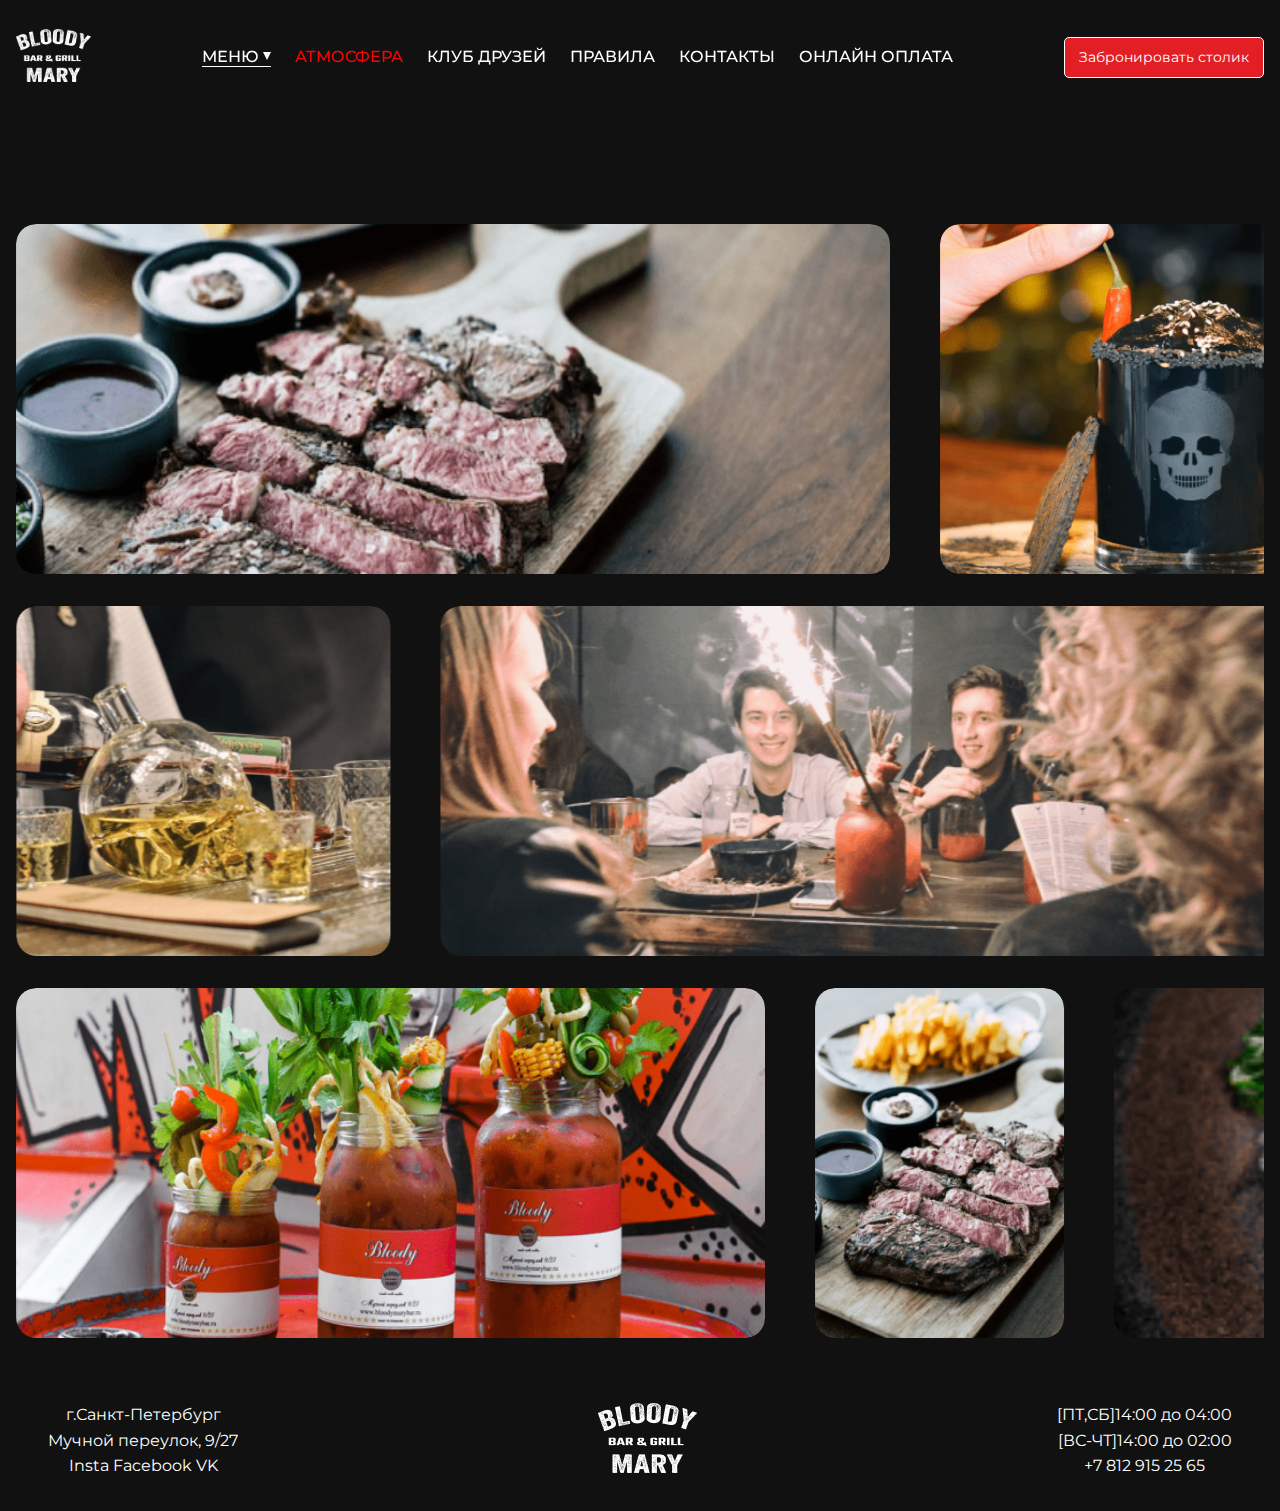
==== atmosphere-page.html @ 05c446da "WIP: Atmosphere-page & Menu-bar-page" ====
<!DOCTYPE html>
<html lang="ru">

<head>
  <meta charset="UTF-8">
  <meta http-equiv="X-UA-Compatible" content="IE=edge">
  <meta name="viewport" content="width=device-width, initial-scale=1.0">
  <link rel="stylesheet" href="https://cdn.jsdelivr.net/npm/swiper@8/swiper-bundle.min.css" />
  <link rel="stylesheet" href="css/style.css">
  <title>Bloody Mary</title>
</head>

<body>
  <div class="wrapper">
    <header class="header">
      <div class="container">
        <div class="header__logo">
          <a href="main-page.html">
            <img src="images/logo.png" alt="logo">
          </a>
        </div>
        <nav class="header__nav nav">
          <ul class="nav__list">
            <li class="nav__item nav-menu">
              <span class="nav-menu__dropdown">Меню</span>
              <ul class="nav-menu__list">
                <li class="nav__item"><a href="menu-bar-page.html" class="nav__link">Бар</a></li>
                <li class="nav__item"><a href="menu-kitchen-page.html" class="nav__link">Кухня</a></li>
              </ul>
            </li>
            <li class="nav__item active"><a href="atmosphere-page.html" class="nav__link">Атмосфера</a></li>
            <li class="nav__item"><a href="" class="nav__link">Клуб друзей</a></li>
            <li class="nav__item"><a href="rules-page.html" class="nav__link">Правила</a></li>
            <li class="nav__item"><a href="contacts-page.html" class="nav__link">Контакты</a></li>
            <li class="nav__item"><a href="" class="nav__link">Онлайн оплата</a></li>
          </ul>
        </nav>
        <a href="" class="btn-book">Забронировать столик</a>
        <div class="header__burger">
          <span></span>
        </div>
      </div>
    </header>

    <main class="main atmosphere-page noselect">
      <section class="atmosphere">
        <div class="swiper mySwiper swiper-gallery">
          <div class="swiper-wrapper">
            <div class="swiper-slide">
              <div class="atmosphere-slide-wrapper">
                <img src="images/gallery-meet.png" alt="meet">
              </div>

            </div>
            <div class="swiper-slide">
              <div class="atmosphere-slide-wrapper">
                <img src="images/2.png" alt="2">
              </div>
            </div>
          </div>
        </div>
        <div class="swiper mySwiper swiper-gallery">
          <div class="swiper-wrapper">
            <div class="swiper-slide">
              <div class="atmosphere-slide-wrapper">
                <img src="images/3.png" alt="3">
              </div>

            </div>
            <div class="swiper-slide">
              <div class="atmosphere-slide-wrapper">
                <img src="images/4.png" alt="4">
              </div>

            </div>
            <div class="swiper-slide">
              <div class="atmosphere-slide-wrapper">
                <img src="images/5.png" alt="5">
              </div>

            </div>
          </div>
        </div>
        <div class="swiper mySwiper swiper-gallery">
          <div class="swiper-wrapper">
            <div class="swiper-slide">
              <div class="atmosphere-slide-wrapper">
                <img src="images/6.png" alt="6">
              </div>

            </div>
            <div class="swiper-slide">
              <div class="atmosphere-slide-wrapper">
                <img src="images/7.png" alt="7">
              </div>

            </div>
            <div class="swiper-slide">
              <div class="atmosphere-slide-wrapper">
                <img src="images/8.png" alt="8">
              </div>
            </div>
          </div>
        </div>
      </section>
    </main>

    <footer class="footer">
      <div class="container">
        <ul class="footer__links">
          <li>г.Санкт-Петербург</li>
          <li>Мучной переулок, 9/27</li>
          <li>
            <a href="">Insta</a>
            <a href="">Facebook</a>
            <a href="">VK</a>
          </li>
        </ul>

        <div class="footer__logo">
          <a href="main-page.html">
            <img src="images/logo.png" alt="logo">
          </a>
        </div>

        <div class="footer__contacts">
          <p>[ПТ,СБ]14:00 до 04:00</p>
          <p>[ВС-ЧТ]14:00 до 02:00</p>
          <p><a href="tel:+7 812 915 25 65">+7 812 915 25 65</a></p>
        </div>
      </div>
    </footer>
  </div>

  <script src="https://cdn.jsdelivr.net/npm/swiper@8/swiper-bundle.min.js"></script>
  <script src="js/slider.js"></script>
  <script src="js/main.js"></script>
</body>

</html>
---- css/style.css ----
@import url("https://fonts.googleapis.com/css2?family=Montserrat:wght@400;500;700&display=swap");
.header {
  color: #FFFFFF;
  padding: 1.8rem 0;
  position: fixed;
  width: 100%;
  top: 0;
  left: 0;
  z-index: 2;
}
.header .container {
  display: flex;
  justify-content: space-between;
  align-items: center;
  gap: 1rem;
}

.header__logo,
.btn-book,
.header__burger {
  position: relative;
  z-index: 2;
}

.nav {
  position: fixed;
  left: 0;
  top: 0;
  display: none;
  justify-content: center;
  align-items: center;
  width: 100%;
  height: 100%;
  background-color: #111111;
  z-index: 1;
  text-transform: uppercase;
}
.nav .nav__list li {
  margin: 0.7rem 0;
}
.nav .nav__item.active {
  color: #FF0303;
}

.nav.active {
  display: flex;
}

.nav-menu {
  position: relative;
}
.nav-menu .nav-menu__dropdown {
  padding: 0px 12px 2px 0;
  position: relative;
  cursor: pointer;
}
.nav-menu .nav-menu__dropdown .nav-menu__list {
  width: 100%;
  height: 0;
  overflow: hidden;
  transition: height 0.2s ease;
}
.nav-menu .nav-menu__dropdown .nav-menu__list.active {
  height: auto;
  transition: height 0.2s ease;
}
.nav-menu .nav-menu__dropdown::after {
  content: "";
  position: absolute;
  top: 5px;
  right: 0;
  display: block;
  height: 6px;
  border-left: 4px solid transparent;
  border-right: 4px solid transparent;
  border-top: 8px solid #FFFFFF;
}
.nav-menu .nav-menu__dropdown.active {
  color: #FF0303;
}
.nav-menu .nav-menu__dropdown.active::after {
  transform: rotateX(-180deg);
  top: 0;
}

.header__burger {
  min-width: 38px;
  height: 30px;
  cursor: pointer;
  transition: all 0.1s ease;
  position: relative;
}
.header__burger::before, .header__burger::after, .header__burger span {
  position: absolute;
  background-color: #FFFFFF;
  border-radius: 5px;
  height: 6px;
}
.header__burger::before, .header__burger::after {
  content: "";
  left: 6px;
  width: 27px;
}
.header__burger::before {
  top: 0;
}
.header__burger::after {
  bottom: 0;
}
.header__burger span {
  width: 100%;
  left: 0;
  top: 12px;
}
.header__burger:hover::before, .header__burger:hover::after, .header__burger:hover span {
  transition: all 0.1s ease;
  background-color: #E31E24;
}

.header__logo img {
  max-width: 54px;
}

.btn-book {
  min-width: 200px;
  height: 41px;
  display: flex;
  align-items: center;
  justify-content: center;
  background-color: #E31E24;
  font-size: 14px;
  border-radius: 5px;
  border: 1px solid #FFFFFF;
}

.nav-menu {
  position: relative;
}
.nav-menu .nav-menu__list {
  left: 0;
  height: 0;
  top: 1.5rem;
  transition: all 0.1s ease;
  padding: 0 5px;
  overflow: hidden;
  visibility: hidden;
}
.nav-menu .nav-menu__list.active {
  height: 70px;
  padding: 5px;
  visibility: visible;
  transition: all 0.1s ease;
}

.header.active {
  background-color: rgba(17, 17, 17, 0.9);
  box-shadow: 1px 1px 5px #FF0303;
  transition: background-color 0.1s ease;
}

@media (min-width: 780px) {
  .header .btn-book {
    margin-left: auto;
  }
}
@media (min-width: 1024px) {
  .nav {
    position: static;
    font-weight: 500;
    background-color: transparent;
    display: flex;
  }
  .nav .nav__list {
    display: flex;
    gap: 0.7rem;
  }
  .header__burger {
    display: none;
  }
  .header__logo img {
    max-width: 99px;
  }
  .nav-menu {
    position: relative;
    border-bottom: 1px solid #FFFFFF;
  }
  .nav-menu .nav-menu__list {
    position: absolute;
    left: 0;
    height: 0;
    top: 1.5rem;
    background: rgba(17, 17, 17, 0.8);
    transition: all 0.1s ease;
    padding: 5px;
    overflow: hidden;
    visibility: hidden;
  }
  .nav-menu .nav-menu__list.active {
    height: 70px;
    visibility: visible;
    transition: all 0.1s ease;
  }
}
@media (min-width: 1120px) {
  .nav .nav__list {
    display: flex;
    gap: 1.5rem;
  }
}
.footer {
  color: #FFFFFF;
  padding: 2rem;
}
.footer a:hover {
  color: #FF0303;
}
.footer .container {
  display: flex;
  justify-content: center;
  align-items: center;
  flex-direction: column;
  gap: 2.5rem;
}
.footer .footer__links, .footer .footer__contacts {
  text-align: center;
  line-height: 1.6rem;
}
.footer .footer__links img {
  max-width: 24px;
}

@media (min-width: 780px) {
  .footer .container {
    justify-content: space-between;
    flex-direction: row;
  }
}
.main-page {
  display: flex;
  flex-direction: column;
  width: 100%;
  height: 100%;
}
.main-page .cards {
  position: relative;
  top: -40px;
}
.main-page .cards .container {
  display: flex;
  flex-direction: column;
  gap: 1.5rem;
}
.main-page .cards .card-figure {
  overflow: hidden;
  position: relative;
  padding: 0;
  margin: 0;
  max-width: 500px;
  max-height: 330px;
  border-radius: 30px;
  width: 100%;
}
.main-page .cards .card-figure .card-figcaption {
  position: absolute;
  bottom: 14px;
  right: 30px;
  color: #FFFFFF;
  font-size: 1.5rem;
  text-transform: uppercase;
  font-weight: 500;
}
.main-page .cards .card-figure .card-figcaption p {
  padding: 0 10px;
  text-align: center;
}
.main-page .cards .card-figure .card-figcaption p:first-child {
  border-bottom: 2px solid #FFFFFF;
}
.main-page .cards .card-figure .card-figcaption p:last-child {
  transform: rotate(-180deg);
}
.main-page .container {
  display: flex;
  align-items: center;
  justify-content: center;
}

.main__preview {
  min-height: 450px;
  width: 100%;
  max-height: 770px;
  display: flex;
  align-items: center;
  position: relative;
  padding-top: 6.25rem;
  background: url(../images/preview-mobile.png) center center no-repeat;
  background-size: cover;
  -o-object-fit: cover;
     object-fit: cover;
}
.main__preview::after {
  content: "";
  position: absolute;
  top: 0;
  left: 0;
  width: inherit;
  height: 100%;
  z-index: 0;
  background-color: rgba(17, 17, 17, 0.4);
}

.main-page-title {
  position: relative;
  max-width: 1000px;
  z-index: 1;
}

.swiper {
  display: none;
}

@media (min-width: 780px) {
  .main__preview {
    min-height: 772px;
    background: url(../images/preview.png) center center no-repeat;
    background-size: cover;
    -o-object-fit: cover;
       object-fit: cover;
  }
  .main-page .cards {
    position: relative;
    top: -40px;
  }
  .main-page .cards .container {
    display: none;
  }
  .swiper {
    width: 100%;
    height: 100%;
    max-height: 518px;
    margin-bottom: 40px;
    display: block;
  }
  .swiper-slide,
  .slide-item-wrapper {
    overflow: hidden;
    border-radius: 20px;
  }
  .swiper-slide a {
    display: block;
    height: inherit;
  }
  .swiper-menu .swiper-slide {
    height: 518px;
    position: relative;
    width: 80%;
  }
  .swiper-menu .swiper-slide img {
    -o-object-fit: cover;
       object-fit: cover;
    height: 518px;
    scale: 1.1;
  }
  .swiper-menu .swiper-slide__title {
    text-align: center;
    position: absolute;
    font-size: 2rem;
    color: #FFFFFF;
    bottom: 40px;
    right: 40px;
    text-align: center;
    line-height: 2rem;
  }
  .swiper-menu .swiper-slide__title p {
    padding: 5px 10px;
  }
  .swiper-menu .swiper-slide__title p:first-child {
    border-bottom: 2px solid #FFFFFF;
  }
  .swiper-menu .swiper-slide__title p:last-child {
    transform: rotate(-180deg);
    bottom: 40px;
    right: 40px;
  }
  .swiper-gallery .swiper-slide {
    height: 350px;
  }
  .swiper-gallery .swiper-slide img {
    height: 350px;
    -o-object-fit: cover;
       object-fit: cover;
  }
  .swiper-gallery .swiper-slide:nth-child(odd) {
    width: 40%;
  }
  .swiper-gallery .swiper-slide:nth-child(even) {
    width: 20%;
  }
}
@media (min-width: 1024px) {
  .swiper-menu .swiper-slide:nth-child(odd) {
    width: 50%;
  }
  .swiper-menu .swiper-slide:nth-child(even) {
    width: 30%;
  }
}
.rules-page {
  color: #FFFFFF;
  max-width: 1920px;
  margin: 6.25rem auto 1.5rem;
}
.rules-page .into-title {
  font-size: 1.5rem;
  line-height: 2rem;
}
.rules-page .into-subtitle {
  font-size: 1.2rem;
}

.rules-into__main {
  margin-left: 0;
  line-height: 1.2rem;
  padding: 2rem 1rem;
}

@media (min-width: 780px) {
  .rules-page {
    background: url(../images/ketchup.png) no-repeat;
    background-size: contain;
    background-position-x: left;
    background-position-y: bottom;
    margin: 8.25rem auto;
  }
  .rules-page .into-title {
    font-size: 2rem;
    line-height: 2.5rem;
  }
  .rules-page .into-subtitle {
    font-size: 1.5rem;
  }
  .rules-into__main {
    background-color: rgba(0, 0, 0, 0.4);
    padding: 3.62rem 2.5rem;
    margin: 2.5rem;
  }
}
@media (min-width: 1440px) {
  .rules-into__main {
    margin-left: 23rem;
    line-height: 1.75rem;
    padding: 3.62rem 2.5rem;
    background-color: transparent;
  }
  .rules-into__main {
    line-height: 1.75rem;
    padding: 3.62rem 0 0 2.5rem;
  }
}
.contacts-page {
  color: #FFFFFF;
}
.contacts-page p {
  line-height: 1.7rem;
}
.contacts-page .container {
  display: flex;
  flex-direction: column;
  align-items: center;
  justify-content: center;
  padding: 10rem 0 4.25rem;
}
.contacts-page a, .contacts-page .contacts__company {
  color: #E31E24;
}
.contacts-page .map {
  margin-bottom: 2rem;
}

.kitchen-menu .catalog-filter {
  padding-top: 3rem;
  padding-bottom: 6px;
}
.kitchen-menu .cards {
  display: flex;
  align-items: center;
  justify-content: center;
  flex-wrap: wrap;
  gap: 4rem;
  padding: 72px 15px 40px 30px;
}
.kitchen-menu .cards .cards__item {
  background-color: #FFFFFF;
  border-radius: 5px;
  display: grid;
  grid-template-columns: auto 1fr;
  grid-auto-rows: 1fr auto;
  grid-template-areas: "img cont" "pr pr";
  max-width: 584px;
  min-width: 300px;
}
.kitchen-menu .cards .cards__item .cards__item-title {
  font-size: 1.5rem;
  margin-bottom: 2.5rem;
}
.kitchen-menu .cards .cards__item .cards__item-image {
  grid-area: img;
  overflow: hidden;
  border-radius: 10px;
  position: relative;
  left: -1.5rem;
  top: -1.5rem;
  max-height: 312px;
}
.kitchen-menu .cards .cards__item .cards__item-image img {
  -o-object-fit: cover;
     object-fit: cover;
  height: 100%;
  width: 100%;
}
.kitchen-menu .cards .cards__item .cards__item-content {
  grid-area: cont;
  padding: 1.5rem 1.5rem 1.5rem 0;
  line-height: 26px;
}
.kitchen-menu .cards .cards__item .cards__item-price {
  grid-area: pr;
  text-align: right;
  font-weight: bold;
  font-size: 2rem;
  padding: 0 21px 21px 0;
}

.menu-bar-page .main__preview {
  background: url(../images/bar-preview.png) center center no-repeat;
  background-size: cover;
  -o-object-fit: cover;
     object-fit: cover;
}

.bar-cards {
  color: #FFFFFF;
  display: flex;
  justify-content: center;
  flex-wrap: wrap;
}
.bar-cards .bar__col {
  margin: 1rem 0;
}

.bar-cards__item {
  max-width: 480px;
  padding: 0.75rem 2rem;
}
.bar-cards__item p {
  line-height: 20px;
}
.bar-cards__item img {
  max-width: 3.5rem;
}

.bar-cards__item-header {
  display: flex;
  gap: 0.5rem;
  padding: 10px 0;
}
.bar-cards__item-header .bar-cards__item-title {
  font-size: 1.1rem;
  color: #FF0303;
  white-space: nowrap;
  text-transform: uppercase;
}
.bar-cards__item-header .bar-cards__item-price {
  flex: 1;
  text-align: end;
}
.bar-cards__item-header .bar-cards__item-size {
  font-size: 0.5rem;
}

.definition {
  background-color: #FFFFFF;
  padding: 12px 0;
}
.definition .container {
  display: flex;
  flex-direction: column;
  justify-content: center;
  align-items: center;
  gap: 1.5rem;
  max-width: 1440px;
}
.definition .container .definition__col {
  flex: 1;
  max-width: 480px;
}
.definition .container .definition__col:nth-child(1) .definition__bottom {
  margin-bottom: auto;
}
.definition .container .definition__col:nth-child(1), .definition .container .definition__col:nth-child(3) {
  padding: 12px;
  text-align: center;
}
.definition .container .definition__col:nth-child(1) .definition__bottom, .definition .container .definition__col:nth-child(3) .definition__bottom {
  padding-top: 12px;
  line-height: 24px;
}
.definition .container .definition__col:nth-child(2) {
  background-color: #E31E24;
  border-radius: 5px;
  padding: 1.1rem;
  line-height: 20px;
}
.definition .container .definition__col:nth-child(2) .definition__top {
  color: #FFFFFF;
  font-weight: 700;
  line-height: 22px;
}
.definition .container .definition__col:nth-child(2) .definition__bottom {
  background-color: #FFFFFF;
  border-radius: 5px;
  padding: 1rem;
}
.definition .container .definition__col .definition__top {
  text-align: center;
}
.definition .container .definition__col .definition__bottom {
  margin-top: 1rem;
}
.definition img {
  width: 180px;
}

@media (min-width: 780px) {
  .bar-cards {
    color: #FFFFFF;
    display: flex;
    justify-content: center;
    flex-wrap: wrap;
  }
  .bar-cards .bar__col {
    margin: 2.6rem 0;
  }
  .bar-cards .bar__col:nth-child(1) {
    border-right: 1px solid #FFFFFF;
    border-left: 1px solid #FFFFFF;
  }
  .bar-cards .bar__col:nth-child(2) {
    border-right: 1px solid #FFFFFF;
    border-left: 1px solid #FFFFFF;
  }
  .bar-cards .bar__col:nth-child(3) {
    border-left: 1px solid #FFFFFF;
    border-right: 1px solid #FFFFFF;
  }
  .bar-cards__item {
    padding: 0.75rem 2rem;
    max-width: 440px;
  }
  .bar-cards__item-header {
    display: flex;
    gap: 3rem;
    padding: 10px 0;
  }
  .definition {
    background-color: #FFFFFF;
    padding: 12px 0;
  }
  .definition .container {
    flex-direction: row;
    gap: 2rem;
  }
  .definition .container img {
    width: 200px;
  }
}
@media (min-width: 1354px) {
  .bar-cards {
    color: #FFFFFF;
    display: flex;
    justify-content: center;
    flex-wrap: wrap;
  }
  .bar-cards .bar__col {
    margin: 2.6rem 0 4.125rem;
  }
  .bar-cards .bar__col:nth-child(1) {
    border-right: 1px solid #FFFFFF;
    border-left: none;
  }
  .bar-cards .bar__col:nth-child(2) {
    border-right: none;
    border-left: none;
  }
  .bar-cards .bar__col:nth-child(3) {
    border-left: 1px solid #FFFFFF;
    border-right: none;
  }
  .bar-cards__item {
    padding: 0.75rem 2rem;
  }
  .definition .container {
    gap: 4.75rem;
  }
}
.atmosphere-page {
  margin-top: 12rem;
}

.atmosphere {
  padding: 0 1rem;
}
.atmosphere .atmosphere-slide-wrapper {
  border-radius: 20px;
  max-height: 350px;
  overflow: hidden;
}
.atmosphere img {
  -o-object-position: 50% 50%;
     object-position: 50% 50%;
  -o-object-fit: cover;
     object-fit: cover;
  scale: 1.1;
  min-height: 350px;
}
.atmosphere .swiper-gallery {
  display: block;
  margin: 2rem 0;
}
.atmosphere .swiper-gallery .swiper-slide:nth-child(even) {
  width: 100%;
}
.atmosphere .swiper-gallery .swiper-slide:nth-child(odd) {
  width: 100%;
}

@media (min-width: 780px) {
  .atmosphere .swiper-gallery {
    display: block;
    max-height: 450px;
    margin: 2rem 0;
  }
  .atmosphere .swiper-gallery:nth-child(1) .swiper-slide:nth-child(even) {
    width: 30%;
  }
  .atmosphere .swiper-gallery:nth-child(1) .swiper-slide:nth-child(odd) {
    width: 70%;
  }
  .atmosphere .swiper-gallery:nth-child(2) .swiper-slide:nth-child(even) {
    width: 30%;
  }
  .atmosphere .swiper-gallery:nth-child(2) .swiper-slide:nth-child(odd) {
    width: 70%;
  }
  .atmosphere .swiper-gallery:nth-child(3) .swiper-slide:nth-child(even) {
    width: 60%;
  }
  .atmosphere .swiper-gallery:nth-child(3) .swiper-slide:nth-child(odd) {
    width: 20%;
  }
}
* {
  box-sizing: border-box;
  padding: 0;
  margin: 0;
}

html {
  height: 100%;
}

body {
  font-family: "Montserrat", sans-serif;
  background-color: #111111;
  width: 100%;
  height: 100%;
}

a {
  color: inherit;
  text-decoration: none;
}

ul {
  list-style-type: none;
}

img {
  width: 100%;
  height: auto;
}

fieldset {
  border: none;
}

.visually-hidden {
  visibility: hidden;
  width: 0;
}

.container {
  max-width: 1440px;
  width: 100%;
  margin: 0 auto;
  padding: 0 1rem;
}

.progress-list {
  display: inline-flex;
  border-bottom: 1px solid #FFFFFF;
  padding: 1rem 0;
  -moz-column-gap: 2rem;
       column-gap: 2rem;
  margin: 1.2rem 0;
}
.progress-list .progress-item {
  width: 54px;
  height: 54px;
  border-radius: 50%;
  display: flex;
  align-items: center;
  justify-content: center;
  background-color: #FFFFFF;
  color: #111111;
  font-weight: 700;
  font-size: 1.3rem;
}
.progress-list .progress-item.active {
  background-color: #FF0303;
  color: #FFFFFF;
}

.wrapper {
  max-width: 1920px;
  margin: 0 auto;
  display: grid;
  grid-template-rows: 1fr auto;
  height: 100%;
}

.map {
  width: 100%;
  height: 229px;
  overflow: hidden;
}

.map-wrapper {
  width: 100%;
  height: 229px;
}

.leaflet-popup-close-button,
.leaflet-control-attribution,
.leaflet-control {
  display: none;
}

.noselect {
  -webkit-touch-callout: none;
  -webkit-user-select: none;
  -moz-user-select: none;
  user-select: none;
}

.page-title {
  position: relative;
  z-index: 1;
  color: #FFFFFF;
  text-align: center;
  text-transform: uppercase;
}
.page-title .title, .page-title .subtitle {
  font-size: calc(70px + 56 * (100vw - 375px) / 1545);
}
.page-title .title {
  display: inline-block;
  border-bottom: 4px solid #FFFFFF;
}
.page-title .subtitle {
  transform: rotate(180deg);
}

.catalog-filter {
  color: #FFFFFF;
  font-weight: 700;
  font-size: 0.7rem;
  line-height: 1.8rem;
  border-bottom: 1px solid white;
  text-transform: uppercase;
}
.catalog-filter .catalog-filter__block {
  display: flex;
  flex-wrap: wrap;
  gap: 20px;
  padding: 9px 0;
  align-items: center;
  min-height: 30px;
}
.catalog-filter .catalog-filter__block-item label {
  cursor: pointer;
}
.catalog-filter input[type=radio]:checked + label {
  color: #FF0303;
  font-size: 1rem;
}

@media (min-width: 780px) {
  .progress-list {
    display: inline-flex;
    border-bottom: 1px solid #FFFFFF;
    padding: 1rem 0;
    -moz-column-gap: 3rem;
         column-gap: 3rem;
    margin: 2rem 0;
  }
  .progress-list .progress-item {
    width: 74px;
    height: 74px;
    font-size: 2rem;
  }
  .map {
    width: 100%;
    height: 420px;
  }
  .map-wrapper {
    width: 100%;
    height: 420px;
  }
  .catalog-filter {
    margin: 0 5rem;
    font-size: 1rem;
  }
  .catalog-filter .catalog-filter__block {
    gap: 24px;
    min-height: 47px;
  }
  .catalog-filter input[type=radio]:checked + label {
    font-size: 1.5rem;
  }
}
@media (min-width: 1440px) {
  .page-title .title, .page-title .subtitle {
    font-size: 128px;
  }
}/*# sourceMappingURL=style.css.map */
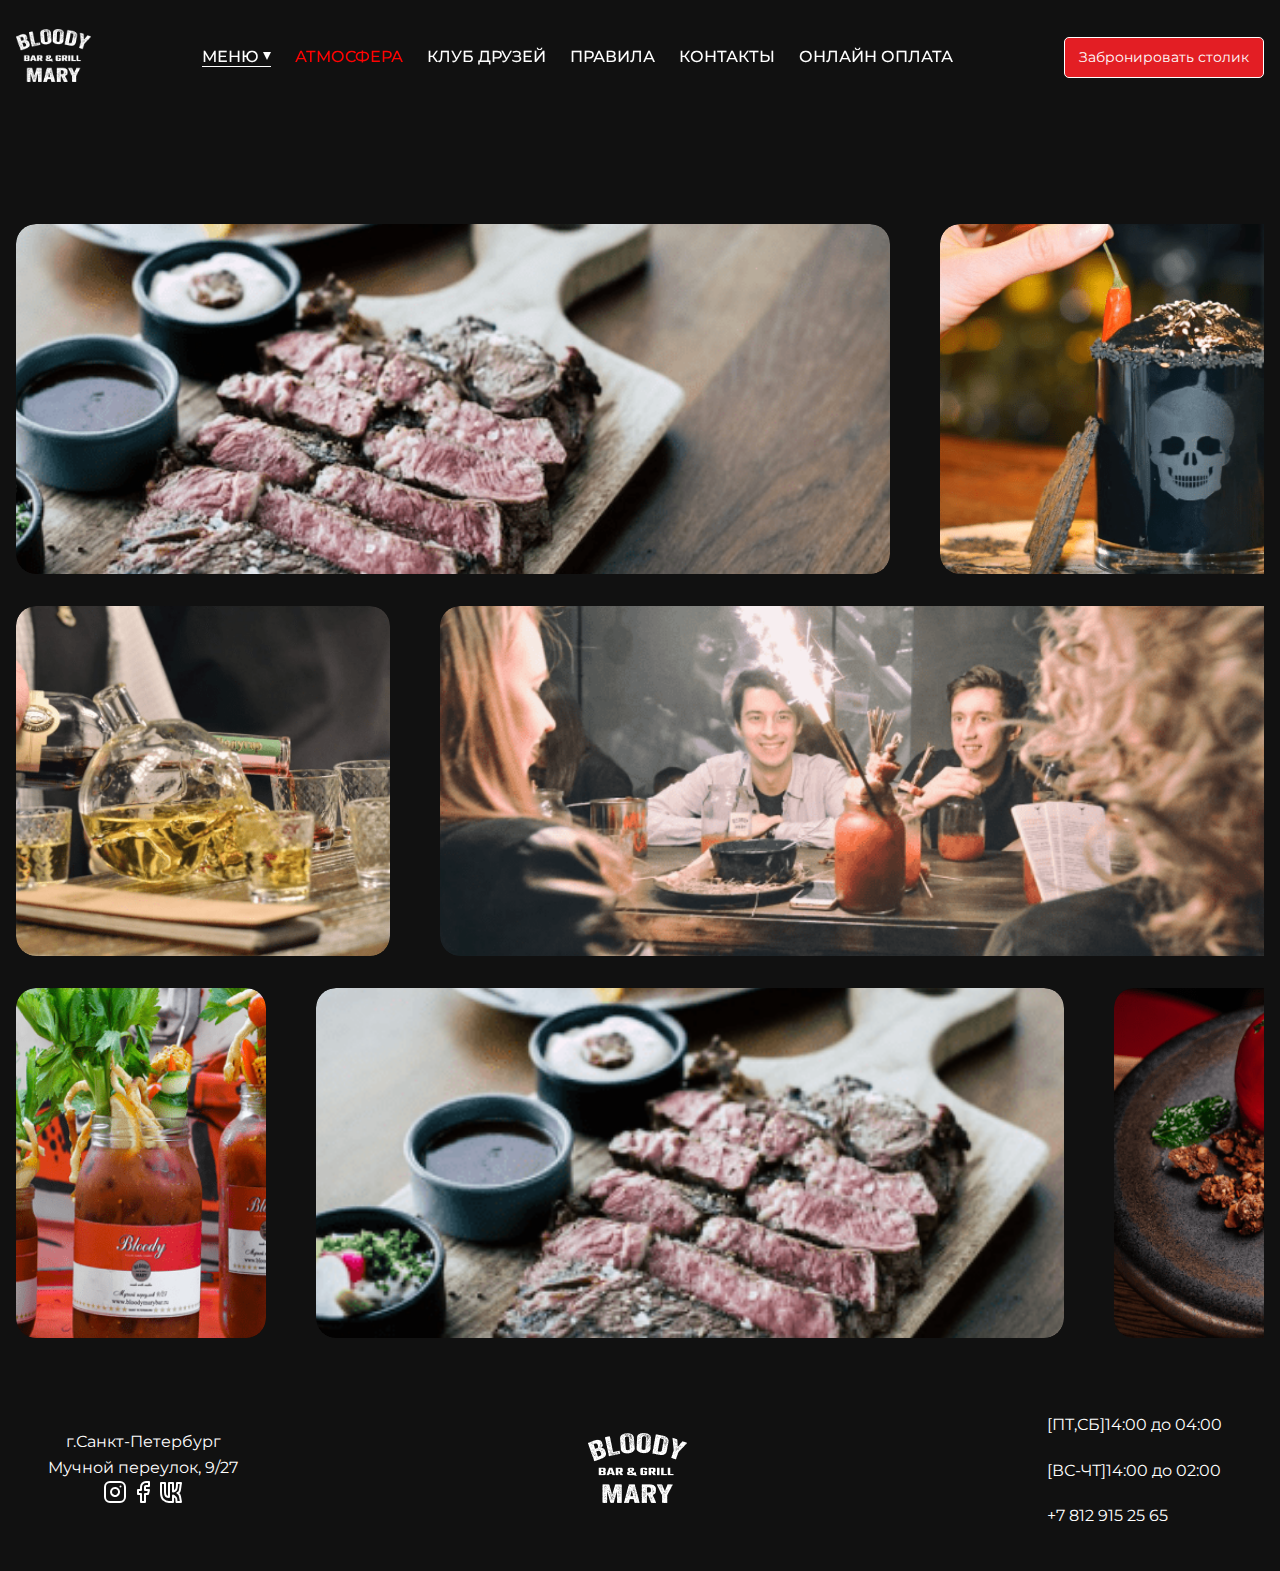
==== commit 064dcbfd: "WIP: Добавит Popup на карту, добавит реализацию табов" ====
--- a/atmosphere-page.html
+++ b/atmosphere-page.html
@@ -29,10 +29,10 @@
               </ul>
             </li>
             <li class="nav__item active"><a href="atmosphere-page.html" class="nav__link">Атмосфера</a></li>
-            <li class="nav__item"><a href="" class="nav__link">Клуб друзей</a></li>
+            <li class="nav__item"><a href="friends-club-page.html" class="nav__link">Клуб друзей</a></li>
             <li class="nav__item"><a href="rules-page.html" class="nav__link">Правила</a></li>
             <li class="nav__item"><a href="contacts-page.html" class="nav__link">Контакты</a></li>
-            <li class="nav__item"><a href="" class="nav__link">Онлайн оплата</a></li>
+            <li class="nav__item"><a href="online-pay-page.html" class="nav__link">Онлайн оплата</a></li>
           </ul>
         </nav>
         <a href="" class="btn-book">Забронировать столик</a>
@@ -111,9 +111,15 @@
           <li>г.Санкт-Петербург</li>
           <li>Мучной переулок, 9/27</li>
           <li>
-            <a href="">Insta</a>
-            <a href="">Facebook</a>
-            <a href="">VK</a>
+            <a href="#" class="footer__links-item" title="Наш инстаграм">
+              <img src="images/instagram.svg" alt="instagram">
+            </a>
+            <a href="#" class="footer__links-item" title="Наш Фейсбук">
+              <img src="images/facebook.svg" alt="facebook">
+            </a>
+            <a href="#" class="footer__links-item" title="Наш вконтакте">
+              <img src="images/tabler_brand-vk.svg" alt="vk">
+            </a>
           </li>
         </ul>
 
--- a/css/style.css
+++ b/css/style.css
@@ -1,3 +1,4 @@
+@charset "UTF-8";
 @import url("https://fonts.googleapis.com/css2?family=Montserrat:wght@400;500;700&display=swap");
 .header {
   color: #FFFFFF;
@@ -132,6 +133,9 @@
   border-radius: 5px;
   border: 1px solid #FFFFFF;
 }
+.btn-book:hover {
+  color: #111111;
+}
 
 .nav-menu {
   position: relative;
@@ -486,8 +490,8 @@
   align-items: center;
   justify-content: center;
   flex-wrap: wrap;
-  gap: 4rem;
-  padding: 72px 15px 40px 30px;
+  gap: 2.5rem;
+  padding: 50px 15px 40px 30px;
 }
 .kitchen-menu .cards .cards__item {
   background-color: #FFFFFF;
@@ -500,17 +504,17 @@
   min-width: 300px;
 }
 .kitchen-menu .cards .cards__item .cards__item-title {
-  font-size: 1.5rem;
-  margin-bottom: 2.5rem;
+  font-size: 1.2rem;
+  margin-bottom: 1.5rem;
 }
 .kitchen-menu .cards .cards__item .cards__item-image {
   grid-area: img;
   overflow: hidden;
   border-radius: 10px;
   position: relative;
-  left: -1.5rem;
-  top: -1.5rem;
-  max-height: 312px;
+  left: -1rem;
+  top: -1rem;
+  max-height: 250px;
 }
 .kitchen-menu .cards .cards__item .cards__item-image img {
   -o-object-fit: cover;
@@ -520,17 +524,72 @@
 }
 .kitchen-menu .cards .cards__item .cards__item-content {
   grid-area: cont;
-  padding: 1.5rem 1.5rem 1.5rem 0;
-  line-height: 26px;
+  padding: 1rem 1rem 1rem 0;
+  line-height: 19px;
 }
 .kitchen-menu .cards .cards__item .cards__item-price {
   grid-area: pr;
   text-align: right;
   font-weight: bold;
-  font-size: 2rem;
-  padding: 0 21px 21px 0;
-}
-
+  font-size: 1.5rem;
+  padding: 0 1rem 1rem 0;
+}
+
+@media (min-width: 780px) {
+  .kitchen-menu .catalog-filter {
+    padding-top: 3rem;
+    padding-bottom: 6px;
+  }
+  .kitchen-menu .cards {
+    display: flex;
+    align-items: center;
+    justify-content: center;
+    flex-wrap: wrap;
+    gap: 4rem;
+    padding: 72px 15px 40px 30px;
+  }
+  .kitchen-menu .cards .cards__item {
+    background-color: #FFFFFF;
+    border-radius: 5px;
+    display: grid;
+    grid-template-columns: auto 1fr;
+    grid-auto-rows: 1fr auto;
+    grid-template-areas: "img cont" "pr pr";
+    max-width: 584px;
+    min-width: 300px;
+  }
+  .kitchen-menu .cards .cards__item .cards__item-title {
+    font-size: 1.5rem;
+    margin-bottom: 2.5rem;
+  }
+  .kitchen-menu .cards .cards__item .cards__item-image {
+    grid-area: img;
+    overflow: hidden;
+    border-radius: 10px;
+    position: relative;
+    left: -1.5rem;
+    top: -1.5rem;
+    max-height: 312px;
+  }
+  .kitchen-menu .cards .cards__item .cards__item-image img {
+    -o-object-fit: cover;
+       object-fit: cover;
+    height: 100%;
+    width: 100%;
+  }
+  .kitchen-menu .cards .cards__item .cards__item-content {
+    grid-area: cont;
+    padding: 1.5rem 1.5rem 1.5rem 0;
+    line-height: 26px;
+  }
+  .kitchen-menu .cards .cards__item .cards__item-price {
+    grid-area: pr;
+    text-align: right;
+    font-weight: bold;
+    font-size: 2rem;
+    padding: 0 21px 21px 0;
+  }
+}
 .menu-bar-page .main__preview {
   background: url(../images/bar-preview.png) center center no-repeat;
   background-size: cover;
@@ -704,7 +763,7 @@
   }
 }
 .atmosphere-page {
-  margin-top: 12rem;
+  margin-top: 8rem;
 }
 
 .atmosphere {
@@ -735,6 +794,9 @@
 }
 
 @media (min-width: 780px) {
+  .atmosphere-page {
+    margin-top: 12rem;
+  }
   .atmosphere .swiper-gallery {
     display: block;
     max-height: 450px;
@@ -746,10 +808,10 @@
   .atmosphere .swiper-gallery:nth-child(1) .swiper-slide:nth-child(odd) {
     width: 70%;
   }
+  .atmosphere .swiper-gallery:nth-child(2) .swiper-slide:nth-child(odd) {
+    width: 30%;
+  }
   .atmosphere .swiper-gallery:nth-child(2) .swiper-slide:nth-child(even) {
-    width: 30%;
-  }
-  .atmosphere .swiper-gallery:nth-child(2) .swiper-slide:nth-child(odd) {
     width: 70%;
   }
   .atmosphere .swiper-gallery:nth-child(3) .swiper-slide:nth-child(even) {
@@ -757,6 +819,198 @@
   }
   .atmosphere .swiper-gallery:nth-child(3) .swiper-slide:nth-child(odd) {
     width: 20%;
+  }
+}
+.online-pay-page {
+  color: #FFFFFF;
+  margin-top: 8rem;
+}
+
+.pay-form-block .pay-title {
+  font-size: 1.8rem;
+  letter-spacing: 0.2rem;
+  font-weight: 500;
+  padding: 2rem 0;
+}
+
+.pay-form {
+  display: flex;
+  flex-direction: column;
+  max-width: 375px;
+  padding: 1rem 1.5rem;
+  background-color: #FFFFFF;
+  border-radius: 5px;
+  align-items: flex-end;
+  gap: 1rem;
+  margin-bottom: 3rem;
+}
+.pay-form label {
+  flex: 1;
+  width: 100%;
+  position: relative;
+}
+.pay-form label:nth-child(1)::before {
+  content: "№";
+}
+.pay-form label:nth-child(2)::before {
+  content: "₽";
+}
+.pay-form label::before {
+  position: absolute;
+  left: 1rem;
+  top: 4px;
+  font-size: 2rem;
+  font-weight: 500;
+}
+.pay-form input {
+  height: 3rem;
+  border-radius: 5px;
+  border: none;
+}
+.pay-form input[type=number] {
+  width: 100%;
+  color: #FFFFFF;
+  background-color: #111111;
+  text-align: end;
+  padding: 0.5rem;
+  font-size: 2rem;
+  font-weight: 500;
+}
+.pay-form input[type=submit] {
+  color: #FFFFFF;
+  background-color: #E31E24;
+  text-align: center;
+  padding: 10px 32px;
+  font-size: 1.2rem;
+  font-weight: 700;
+  text-transform: uppercase;
+  cursor: pointer;
+}
+
+.pay-form-description {
+  padding-bottom: 2rem;
+}
+
+.pay-form__cards {
+  display: flex;
+  height: 100%;
+  -moz-column-gap: 0.8rem;
+       column-gap: 0.8rem;
+  max-height: 160px;
+}
+.pay-form__cards .pay-form__card {
+  border: 1px solid #FFFFFF;
+  border-radius: 5px;
+  min-height: 100%;
+  display: flex;
+  align-items: center;
+  justify-content: center;
+  padding: 10px;
+}
+
+.pay-annotation {
+  padding: 2rem 0;
+}
+.pay-annotation p {
+  padding-bottom: 2rem;
+}
+.pay-annotation a {
+  text-decoration: underline;
+}
+
+@media (min-width: 780px) {
+  .online-pay-page {
+    margin-top: 10rem;
+    background: url("../images/payment-bg.png") left no-repeat;
+    background-size: contain;
+  }
+  .online-pay-page .container {
+    background-color: rgba(0, 0, 0, 0.8);
+  }
+  .pay-form-block .pay-title {
+    font-size: 2rem;
+    padding: 3rem 0;
+  }
+  .pay-form__cards {
+    display: flex;
+    height: 100%;
+    -moz-column-gap: 2.8rem;
+         column-gap: 2.8rem;
+    max-height: 160px;
+  }
+}
+@media (min-width: 1024px) {
+  .online-pay-page .container {
+    max-width: 900px;
+    margin-left: auto;
+    margin-right: 4.5rem;
+  }
+}
+@media (min-width: 1440px) {
+  .online-pay-page {
+    padding-bottom: 2.5rem;
+  }
+  .online-pay-page .container {
+    max-width: 1200px;
+    background: none;
+  }
+}
+.friends-club-page {
+  color: #FFFFFF;
+  margin-top: 8rem;
+}
+
+.friends-club-block .pay-title {
+  font-size: 1.8rem;
+  letter-spacing: 0.2rem;
+  font-weight: 500;
+  padding: 2rem 0;
+}
+
+.friends-club-tabs {
+  min-height: 100%;
+}
+.friends-club-tabs p {
+  padding: 1rem;
+  font-weight: 500;
+  line-height: 28px;
+}
+
+@media (min-width: 780px) {
+  .friends-club-page {
+    margin-top: 10rem;
+    background: url("../images/friends-club-bg.png") left no-repeat;
+    background-size: contain;
+  }
+  .friends-club-page .container {
+    background-color: rgba(0, 0, 0, 0.8);
+    padding: 2rem 1rem;
+  }
+  .friends-club-block .pay-title {
+    font-size: 2rem;
+    padding: 3rem 0;
+  }
+}
+@media (min-width: 1024px) {
+  .friends-club-page .container {
+    max-width: 900px;
+    margin-left: auto;
+    margin-right: 4.5rem;
+  }
+  .friends-club-tabs {
+    min-height: 100%;
+  }
+  .friends-club-tabs p {
+    padding: 1rem 0;
+  }
+}
+@media (min-width: 1440px) {
+  .friends-club-page {
+    padding-bottom: 2.5rem;
+  }
+  .friends-club-page .container {
+    max-width: 1200px;
+    background: none;
   }
 }
 * {
@@ -769,6 +1023,10 @@
   height: 100%;
 }
 
+html {
+  scroll-behavior: smooth;
+}
+
 body {
   font-family: "Montserrat", sans-serif;
   background-color: #111111;
@@ -779,6 +1037,9 @@
 a {
   color: inherit;
   text-decoration: none;
+}
+a:hover {
+  color: #E31E24;
 }
 
 ul {
@@ -841,13 +1102,13 @@
 
 .map {
   width: 100%;
-  height: 229px;
+  height: 420px;
   overflow: hidden;
 }
 
 .map-wrapper {
   width: 100%;
-  height: 229px;
+  height: 420px;
 }
 
 .leaflet-popup-close-button,
@@ -903,6 +1164,68 @@
 .catalog-filter input[type=radio]:checked + label {
   color: #FF0303;
   font-size: 1rem;
+}
+
+.leaflet-popup-content {
+  width: 300px;
+  margin: 0 0 10px 0;
+}
+.leaflet-popup-content img {
+  width: 300px;
+  height: 125px;
+  transform: scale(1.05);
+}
+
+.leaflet-popup-content-wrapper {
+  overflow: hidden;
+  border-radius: 20px;
+}
+
+.custom-popup {
+  padding: 10px 10px 5px;
+  display: flex;
+  justify-content: space-between;
+}
+.custom-popup p {
+  padding: 0;
+  line-height: 0;
+  margin: 6px 0;
+}
+.custom-popup span {
+  color: gold;
+}
+
+.logo-popup {
+  background-color: black;
+  padding: 10px;
+  max-width: 100px;
+  max-height: 100px;
+  border-radius: 5px;
+}
+.logo-popup img {
+  width: 100%;
+  height: auto;
+  -o-object-fit: cover;
+     object-fit: cover;
+}
+
+p {
+  text-align: left;
+  padding: 10px;
+}
+
+.content {
+  display: none;
+  padding: 10px 20px;
+}
+
+.content.active {
+  display: block;
+}
+
+.tab-button {
+  border: none;
+  cursor: pointer;
 }
 
 @media (min-width: 780px) {
